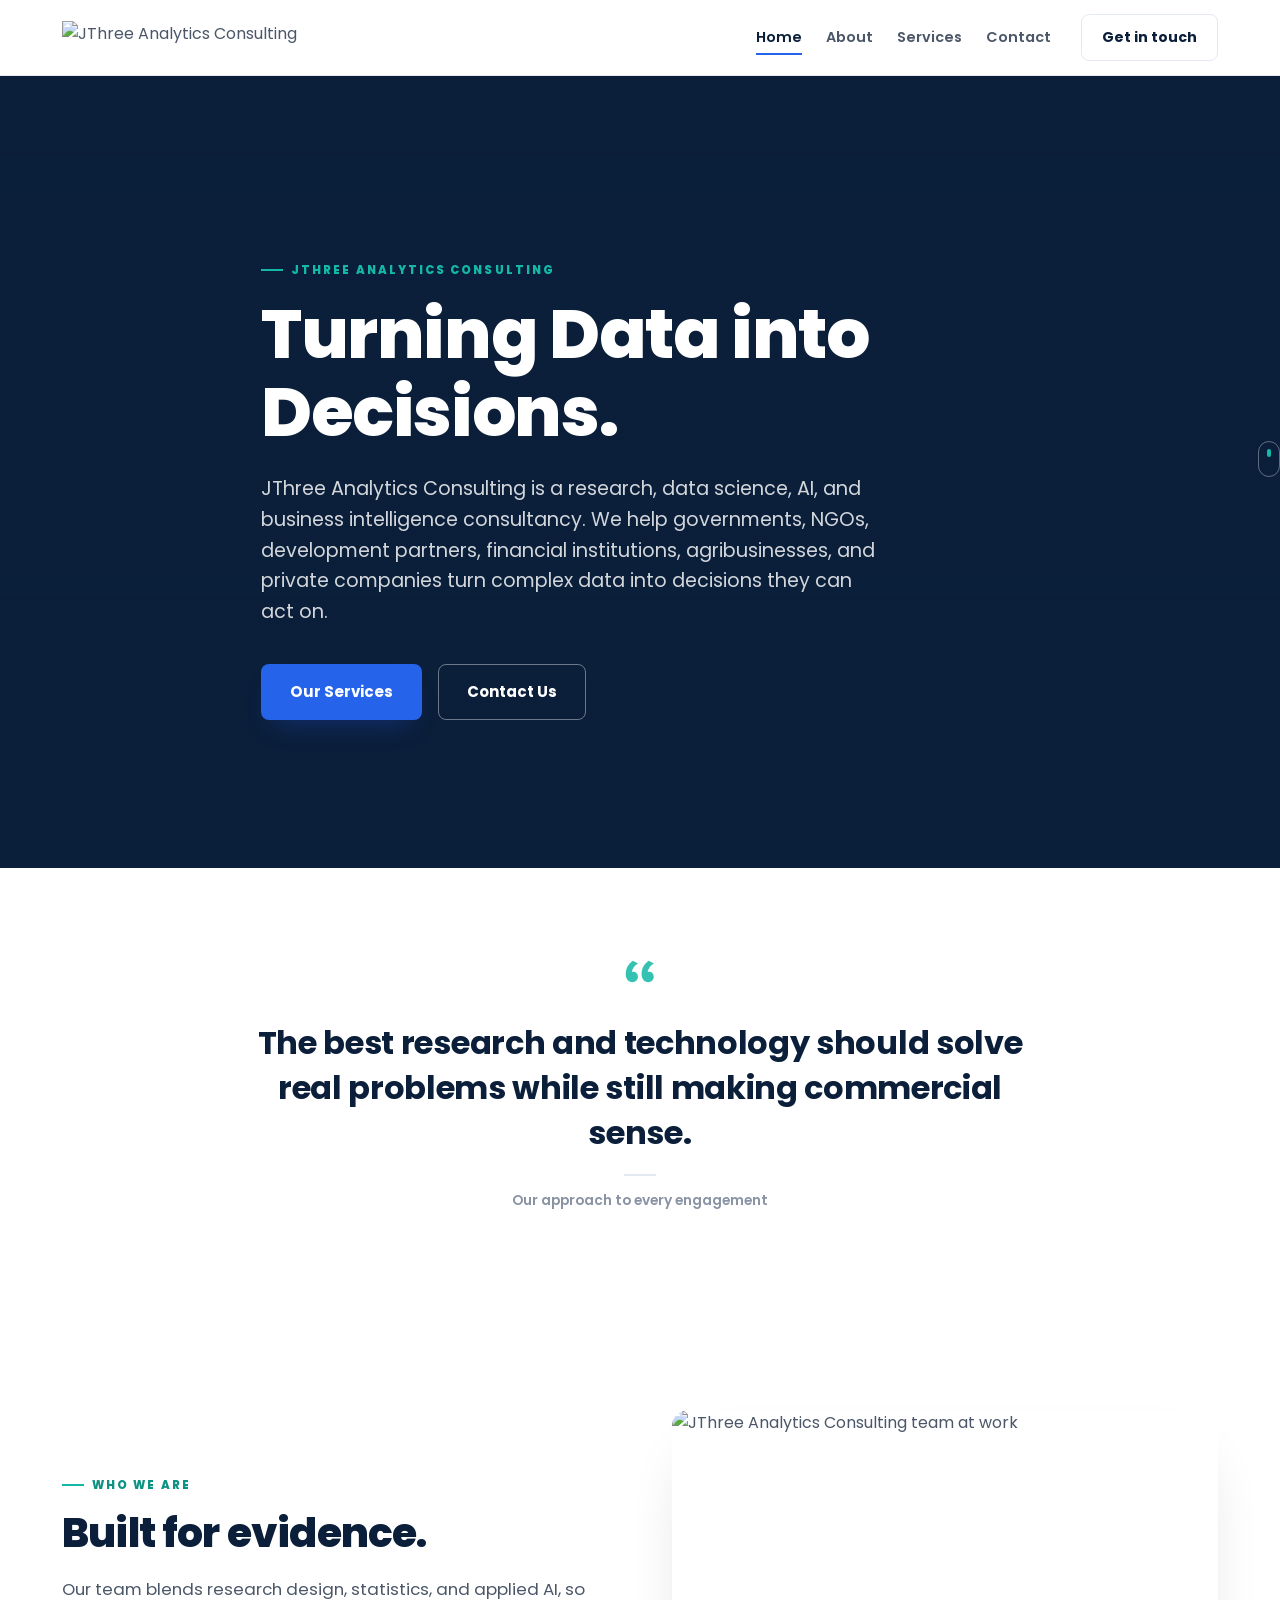
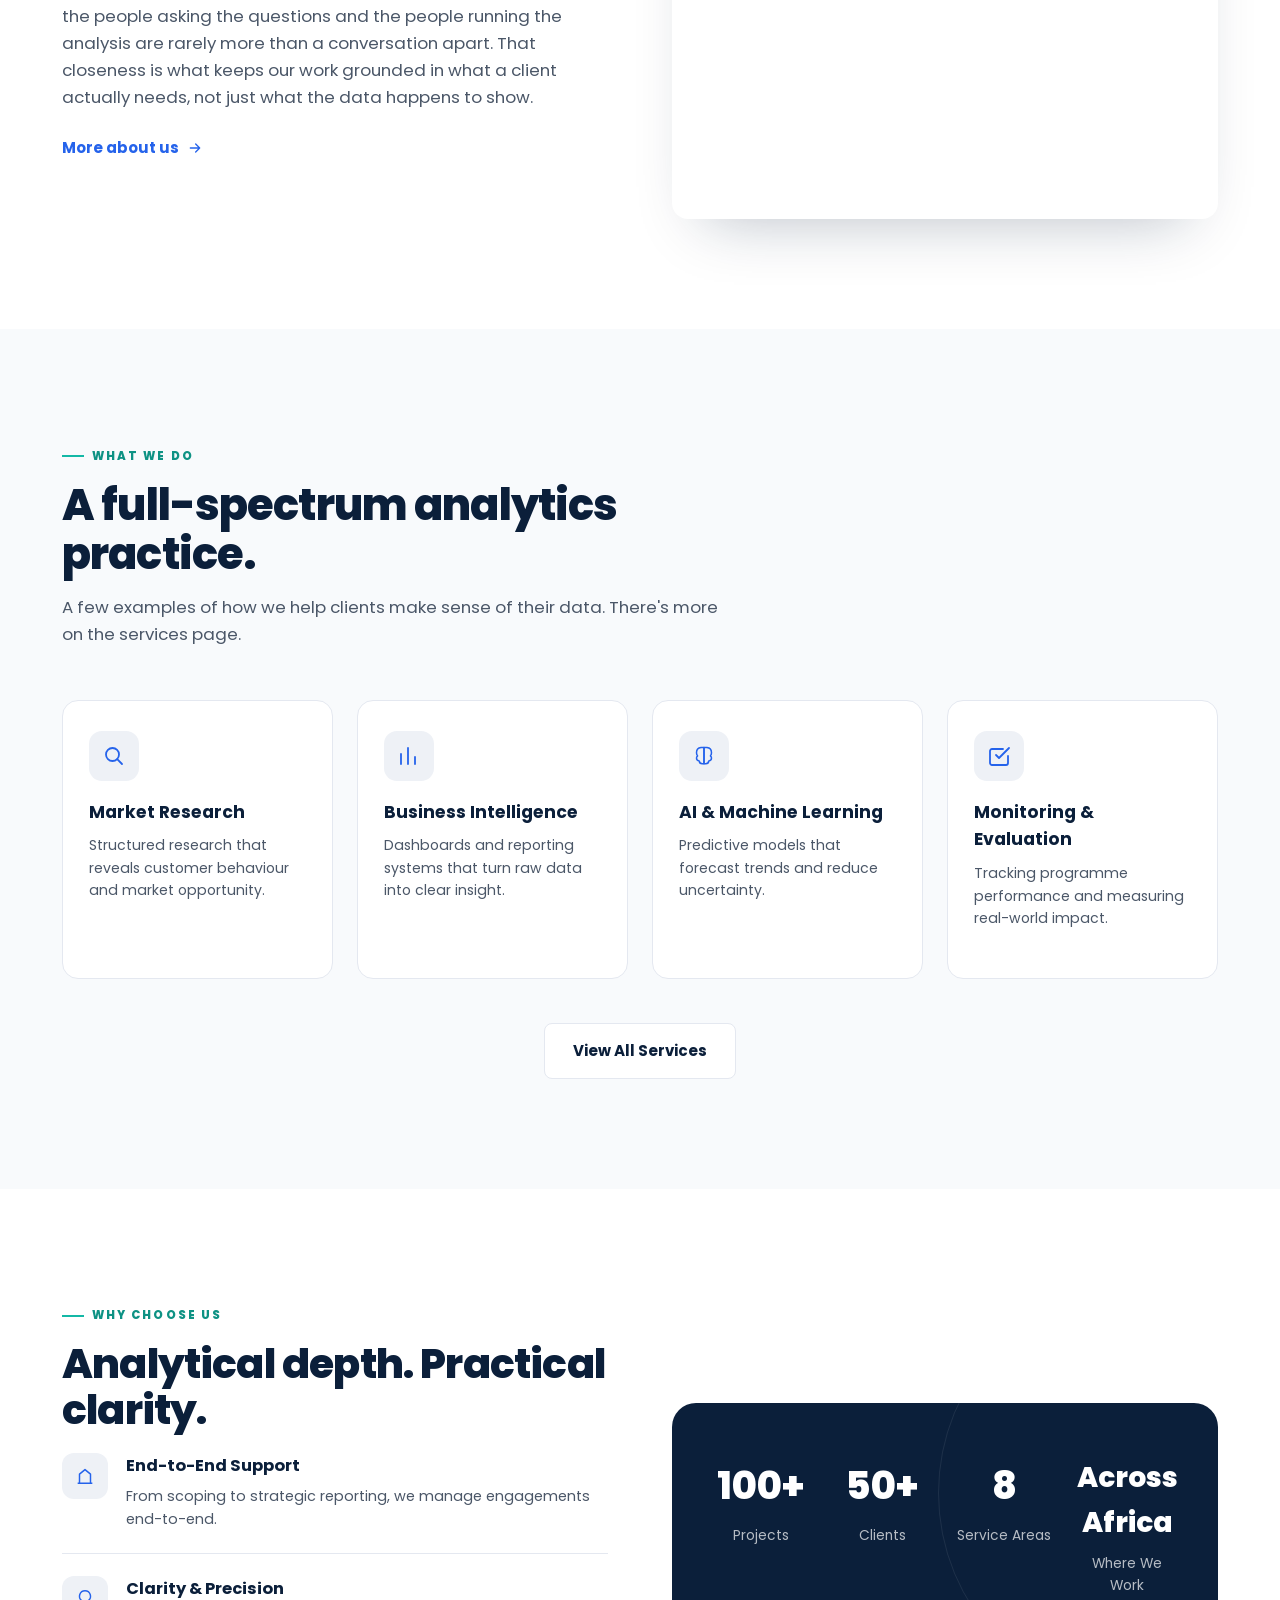
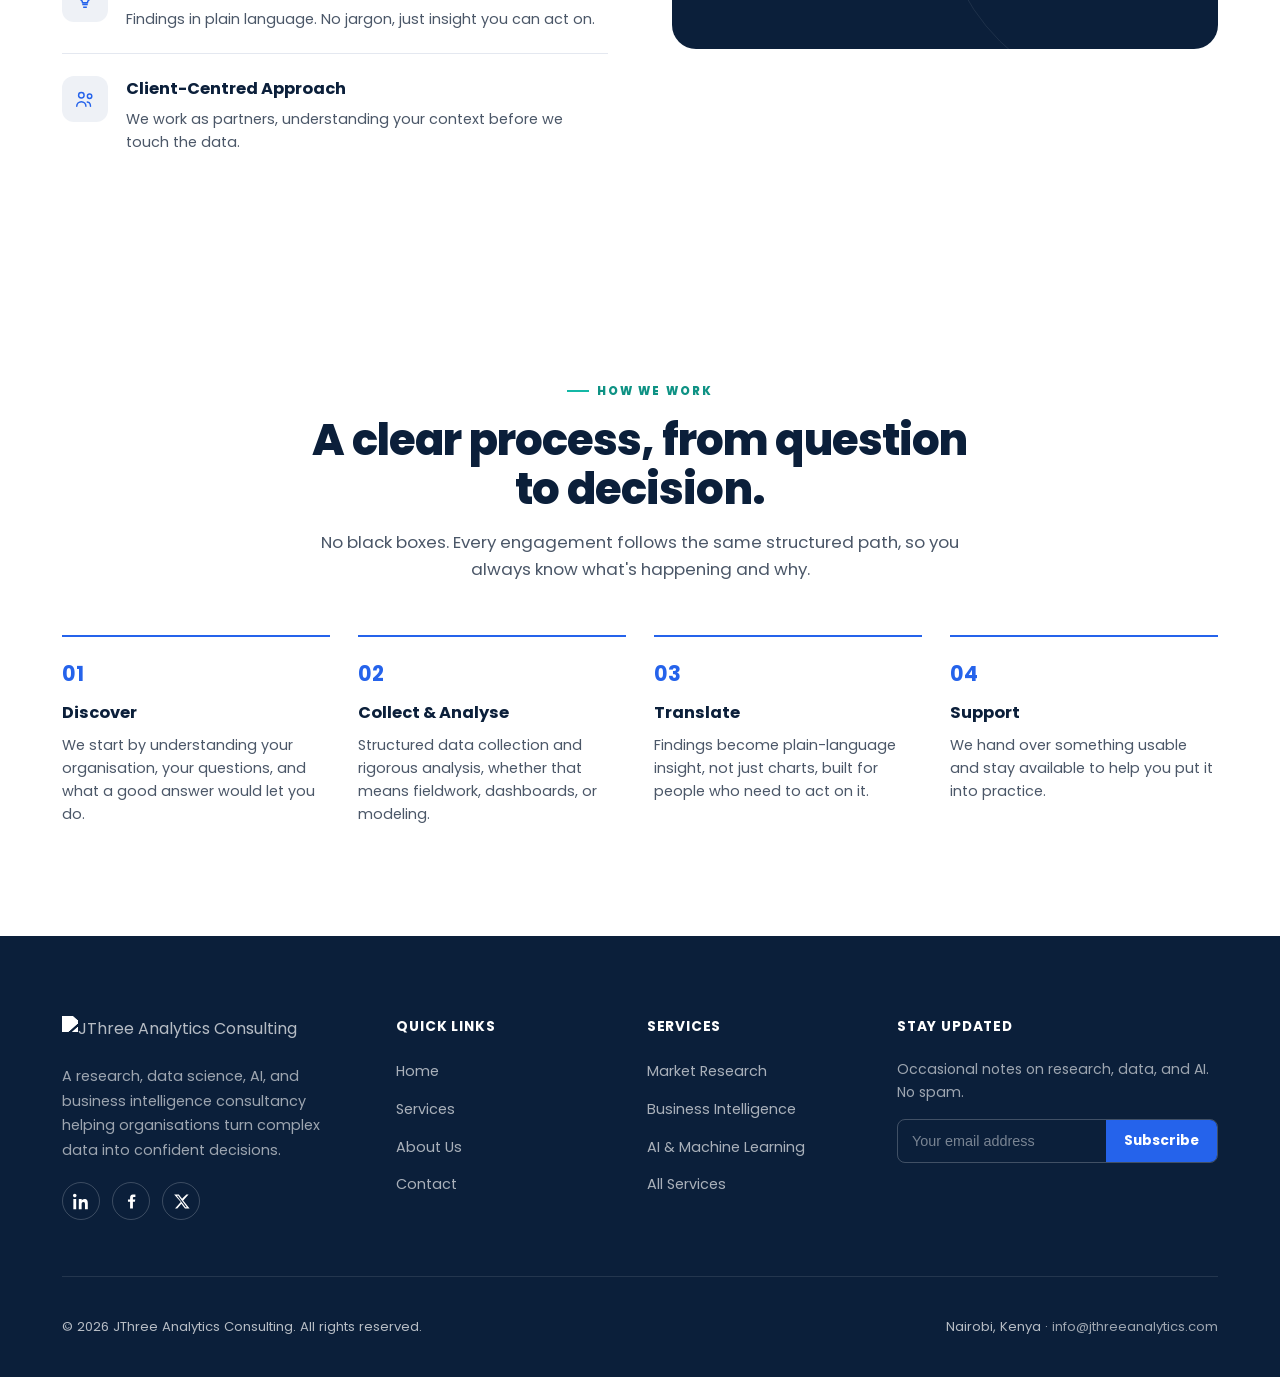
==== index.html @ 57c6cab2 "Add files via upload" ====
<!DOCTYPE html>
<html lang="en">
<head>
<meta charset="UTF-8">
<meta name="viewport" content="width=device-width, initial-scale=1.0">
<title>JThree Analytics Consulting | Turning Data into Decisions</title>
<meta name="description" content="JThree Analytics Consulting is a research, data science, AI, and business intelligence consultancy helping governments, NGOs, development partners, financial institutions, agribusinesses, and private companies make evidence-based decisions.">
<link rel="icon" href="assets/jthree-icon-teal-transparent.png" type="image/png">
<link rel="preconnect" href="https://fonts.googleapis.com">
<link rel="preconnect" href="https://fonts.gstatic.com" crossorigin>
<link href="https://fonts.googleapis.com/css2?family=Poppins:wght@400;500;600;700;800&display=swap" rel="stylesheet">
<link rel="stylesheet" href="style.css">
</head>
<body data-page="home">

<a class="skip-link" href="#main">Skip to content</a>

<!-- ============ HEADER ============ -->
<header class="site-header" id="siteHeaderEl">
  <div class="wrap header-row">
    <a href="index.html" class="brand">
      <img src="assets/jthree-darkblue-transparent.png" alt="JThree Analytics Consulting" class="brand-logo">
    </a>
    <nav class="main-nav" aria-label="Primary">
      <a href="index.html" data-nav="home">Home</a>
      <a href="about.html" data-nav="about">About</a>
      <a href="services.html" data-nav="services">Services</a>
      <a href="contact.html" data-nav="contact">Contact</a>
    </nav>
    <a href="contact.html#request-form" class="btn btn-ghost nav-cta">Get in touch</a>
    <button class="nav-toggle" id="navToggle" aria-expanded="false" aria-controls="mobileNav" aria-label="Open menu">
      <span></span><span></span><span></span>
    </button>
  </div>
  <div class="mobile-nav" id="mobileNav">
    <a href="index.html" data-nav="home">Home</a>
    <a href="about.html" data-nav="about">About</a>
    <a href="services.html" data-nav="services">Services</a>
    <a href="contact.html" data-nav="contact">Contact</a>
  </div>
</header>

<main id="main">

  <!-- ============ HERO ============ -->
  <section class="hero">
    <div class="hero-bg" style="background-image:url('assets/photos/dashboard-night.jpg')"></div>
    <div class="hero-scrim"></div>
    <div class="wrap hero-content">
      <p class="eyebrow hero-eyebrow">JThree Analytics Consulting</p>
      <h1 class="display">Turning Data into Decisions.</h1>
      <p class="hero-lede">JThree Analytics Consulting is a research, data science, AI, and business intelligence consultancy. We help governments, NGOs, development partners, financial institutions, agribusinesses, and private companies turn complex data into decisions they can act on.</p>
      <div class="hero-actions">
        <a href="services.html" class="btn btn-primary">Our Services</a>
        <a href="contact.html#request-form" class="btn btn-outline">Contact Us</a>
      </div>
    </div>
    <div class="scroll-cue" aria-hidden="true"><span></span></div>
  </section>


  <!-- ============ PHILOSOPHY QUOTE ============ -->
  <section class="section" style="padding:88px 0;">
    <div class="wrap">
      <div class="quote-band reveal">
        <svg class="quote-mark" viewBox="0 0 24 24" fill="currentColor" aria-hidden="true"><path d="M7.5 3C4.5 5 3 8 3 11.5c0 3 1.8 5 4.2 5 2 0 3.5-1.5 3.5-3.4 0-1.8-1.3-3.1-3-3.1-.3 0-.6 0-.9.1.4-2.3 2-4.2 4-5.4L7.5 3Zm10 0c-3 2-4.5 5-4.5 8.5 0 3 1.8 5 4.2 5 2 0 3.5-1.5 3.5-3.4 0-1.8-1.3-3.1-3-3.1-.3 0-.6 0-.9.1.4-2.3 2-4.2 4-5.4L17.5 3Z"/></svg>
        <p class="quote-text">The best research and technology should solve real problems while still making commercial sense.</p>
        <p class="quote-attribution">Our approach to every engagement</p>
      </div>
    </div>
  </section>

  <!-- ============ ABOUT PREVIEW ============ -->
  <section class="section">
    <div class="wrap split">
      <div class="reveal">
        <p class="eyebrow">Who We Are</p>
        <h2 class="display" style="font-size:clamp(1.9rem,3.2vw,2.6rem);margin-bottom:20px;"> Built for evidence.</h2>
        <p class="section-lede" style="margin-bottom:24px;">Our team blends research design, statistics, and applied AI, so the people asking the questions and the people running the analysis are rarely more than a conversation apart. That closeness is what keeps our work grounded in what a client actually needs, not just what the data happens to show.</p>
        <a href="about.html" class="link-arrow">
          More about us
          <svg viewBox="0 0 24 24" fill="none"><path d="M5 12h14M13 6l6 6-6 6" stroke="currentColor" stroke-width="2" stroke-linecap="round" stroke-linejoin="round"/></svg>
        </a>
      </div>
      <div class="split-media reveal">
        <img src="assets/photos/meeting-room.jpg" alt="JThree Analytics Consulting team at work">
      </div>
    </div>
  </section>

  <!-- ============ SERVICES PREVIEW ============ -->
  <section class="section on-paper">
    <div class="wrap">
      <div class="section-head reveal">
        <p class="eyebrow">What We Do</p>
        <h2 class="display">A full-spectrum analytics practice.</h2>
        <p class="section-lede">A few examples of how we help clients make sense of their data. There's more on the services page.</p>
      </div>

      <div class="service-grid compact">
        <article class="service-card reveal">
          <span class="service-icon">
            <svg viewBox="0 0 24 24" fill="none" aria-hidden="true"><circle cx="10.5" cy="10.5" r="6.5" stroke="currentColor" stroke-width="1.8"/><path d="M20 20l-4.8-4.8" stroke="currentColor" stroke-width="1.8" stroke-linecap="round"/></svg>
          </span>
          <h3>Market Research</h3>
          <p>Structured research that reveals customer behaviour and market opportunity.</p>
        </article>
        <article class="service-card reveal">
          <span class="service-icon">
            <svg viewBox="0 0 24 24" fill="none" aria-hidden="true"><path d="M4 20V10M11 20V4M18 20v-7" stroke="currentColor" stroke-width="1.8" stroke-linecap="round"/></svg>
          </span>
          <h3>Business Intelligence</h3>
          <p>Dashboards and reporting systems that turn raw data into clear insight.</p>
        </article>
        <article class="service-card reveal">
          <span class="service-icon">
            <svg viewBox="0 0 24 24" fill="none" aria-hidden="true"><path d="M9 3.5c-2.6.3-4.5 2.5-4.5 5.2 0 1.2.4 2.3 1.1 3.2-.7.5-1.1 1.3-1.1 2.2 0 1.5 1.2 2.7 2.7 2.8.1 1.6 1.4 2.8 3 2.8h1.8V3.5H9Z" stroke="currentColor" stroke-width="1.5" stroke-linejoin="round"/><path d="M15 3.5c2.6.3 4.5 2.5 4.5 5.2 0 1.2-.4 2.3-1.1 3.2.7.5 1.1 1.3 1.1 2.2 0 1.5-1.2 2.7-2.7 2.8-.1 1.6-1.4 2.8-3 2.8h-1.8V3.5H15Z" stroke="currentColor" stroke-width="1.5" stroke-linejoin="round"/></svg>
          </span>
          <h3>AI &amp; Machine Learning</h3>
          <p>Predictive models that forecast trends and reduce uncertainty.</p>
        </article>
        <article class="service-card reveal">
          <span class="service-icon">
            <svg viewBox="0 0 24 24" fill="none" aria-hidden="true"><path d="M9 11l3 3L22 4" stroke="currentColor" stroke-width="1.8" stroke-linecap="round" stroke-linejoin="round"/><path d="M21 12v7a2 2 0 0 1-2 2H5a2 2 0 0 1-2-2V7a2 2 0 0 1 2-2h11" stroke="currentColor" stroke-width="1.8" stroke-linecap="round" stroke-linejoin="round"/></svg>
          </span>
          <h3>Monitoring &amp; Evaluation</h3>
          <p>Tracking programme performance and measuring real-world impact.</p>
        </article>
      </div>

      <div class="section-foot reveal">
        <a href="services.html" class="btn btn-outline">View All Services</a>
      </div>
    </div>
  </section>

  <!-- ============ WHY CHOOSE US ============ -->
  <section class="section">
    <div class="wrap split">
      <div class="reveal">
        <p class="eyebrow">Why Choose Us</p>
        <h2 class="display" style="font-size:clamp(1.9rem,3.2vw,2.6rem);margin-bottom:20px;">Analytical depth. Practical clarity.</h2>
        <div class="feature-list">
          <div class="feature-row">
            <span class="feature-icon"><svg viewBox="0 0 24 24" fill="none" aria-hidden="true"><path d="M4 20h16M6 20V10l6-5 6 5v10" stroke="currentColor" stroke-width="1.6" stroke-linejoin="round"/></svg></span>
            <div><h3>End-to-End Support</h3><p>From scoping to strategic reporting, we manage engagements end-to-end.</p></div>
          </div>
          <div class="feature-row">
            <span class="feature-icon"><svg viewBox="0 0 24 24" fill="none" aria-hidden="true"><path d="M9 18h6M10 21h4M12 3a6 6 0 0 0-3.6 10.8c.5.4.8 1 .8 1.7v.5h5.6v-.5c0-.7.3-1.3.8-1.7A6 6 0 0 0 12 3Z" stroke="currentColor" stroke-width="1.6" stroke-linejoin="round"/></svg></span>
            <div><h3>Clarity &amp; Precision</h3><p>Findings in plain language. No jargon, just insight you can act on.</p></div>
          </div>
          <div class="feature-row">
            <span class="feature-icon"><svg viewBox="0 0 24 24" fill="none" aria-hidden="true"><circle cx="8" cy="8" r="3" stroke="currentColor" stroke-width="1.6"/><circle cx="17" cy="9" r="2.4" stroke="currentColor" stroke-width="1.6"/><path d="M3 20c0-2.8 2.2-5 5-5s5 2.2 5 5" stroke="currentColor" stroke-width="1.6" stroke-linecap="round"/><path d="M14.5 15.3c2 .2 3.5 2 3.5 4.7" stroke="currentColor" stroke-width="1.6" stroke-linecap="round"/></svg></span>
            <div><h3>Client-Centred Approach</h3><p>We work as partners, understanding your context before we touch the data.</p></div>
          </div>
        </div>
      </div>
      <div class="stats-band reveal">
        <div class="stats-grid">
          <div class="stat-item">
            <span class="stat-num" data-target="100" data-suffix="+">0</span>
            <span class="stat-label">Projects</span>
          </div>
          <div class="stat-item">
            <span class="stat-num" data-target="50" data-suffix="+">0</span>
            <span class="stat-label">Clients</span>
          </div>
          <div class="stat-item">
            <span class="stat-num" data-target="8" data-suffix="">0</span>
            <span class="stat-label">Service Areas</span>
          </div>
          <div class="stat-item">
            <span class="stat-num" style="font-size:clamp(1.5rem,2.2vw,2rem);">Across Africa</span>
            <span class="stat-label">Where We Work</span>
          </div>
        </div>
      </div>
    </div>
  </section>

  <!-- ============ HOW WE WORK ============ -->
  <section class="section">
    <div class="wrap">
      <div class="section-head center reveal">
        <p class="eyebrow">How We Work</p>
        <h2 class="display">A clear process, from question to decision.</h2>
        <p class="section-lede" style="margin:0 auto;">No black boxes. Every engagement follows the same structured path, so you always know what's happening and why.</p>
      </div>

      <div class="process-steps">
        <div class="process-step reveal">
          <span class="process-num">01</span>
          <h3>Discover</h3>
          <p>We start by understanding your organisation, your questions, and what a good answer would let you do.</p>
        </div>
        <div class="process-step reveal">
          <span class="process-num">02</span>
          <h3>Collect &amp; Analyse</h3>
          <p>Structured data collection and rigorous analysis, whether that means fieldwork, dashboards, or modeling.</p>
        </div>
        <div class="process-step reveal">
          <span class="process-num">03</span>
          <h3>Translate</h3>
          <p>Findings become plain-language insight, not just charts, built for people who need to act on it.</p>
        </div>
        <div class="process-step reveal">
          <span class="process-num">04</span>
          <h3>Support</h3>
          <p>We hand over something usable and stay available to help you put it into practice.</p>
        </div>
      </div>
    </div>
  </section>

</main>

<!-- ============ FOOTER ============ -->
<footer class="site-footer">
  <div class="wrap">
    <div class="footer-grid">
      <div class="footer-about">
        <img src="assets/jthree-teal-transparent.png" alt="JThree Analytics Consulting" class="footer-brand-logo" style="filter:brightness(0) invert(1);">
        <p>A research, data science, AI, and business intelligence consultancy helping organisations turn complex data into confident decisions.</p>
        <div class="footer-social" aria-label="Social media">
          <a href="https://www.linkedin.com" target="_blank" rel="noopener" aria-label="LinkedIn">
            <svg viewBox="0 0 24 24" fill="currentColor"><path d="M4.98 3.5C4.98 4.88 3.87 6 2.5 6S0 4.88 0 3.5 1.12 1 2.5 1s2.48 1.12 2.48 2.5zM.5 8.5h4V23h-4V8.5zM8.5 8.5h3.8v2h.05c.53-1 1.83-2.06 3.77-2.06 4.03 0 4.78 2.65 4.78 6.1V23h-4v-6.6c0-1.57-.03-3.6-2.19-3.6-2.2 0-2.54 1.72-2.54 3.49V23h-4V8.5z"/></svg>
          </a>
          <a href="#" aria-label="Facebook">
            <svg viewBox="0 0 24 24" fill="currentColor"><path d="M14 9V6.5c0-.8.5-1 1-1h2.5V2h-3.5c-3 0-4 1.9-4 4.7V9H7v3.5h3v9.5h4v-9.5h2.8L17.3 9H14Z"/></svg>
          </a>
          <a href="#" aria-label="X / Twitter">
            <svg viewBox="0 0 24 24" fill="currentColor"><path d="M18.9 2H22l-7.6 8.7L23.4 22H16.9l-5.1-6.7L6 22H2.9l8.1-9.3L1.6 2h6.6l4.6 6.1L18.9 2Zm-1.1 18h1.7L7.3 4H5.5L17.8 20Z"/></svg>
          </a>
        </div>
      </div>

      <div class="footer-col">
        <h4>Quick Links</h4>
        <ul>
          <li><a href="index.html">Home</a></li>
          <li><a href="services.html">Services</a></li>
          <li><a href="about.html">About Us</a></li>
          <li><a href="contact.html">Contact</a></li>
        </ul>
      </div>

      <div class="footer-col">
        <h4>Services</h4>
        <ul>
          <li><a href="services.html#market-research">Market Research</a></li>
          <li><a href="services.html#business-intelligence">Business Intelligence</a></li>
          <li><a href="services.html#ai-ml">AI &amp; Machine Learning</a></li>
          <li><a href="services.html">All Services</a></li>
        </ul>
      </div>

      <div class="footer-col footer-newsletter">
        <h4>Stay Updated</h4>
        <p>Occasional notes on research, data, and AI. No spam.</p>
        <form id="newsletterForm" action="https://api.web3forms.com/submit" method="POST">
          <input type="hidden" name="access_key" value="YOUR_WEB3FORMS_ACCESS_KEY">
          <input type="hidden" name="subject" value="New newsletter signup - JThree Analytics website">
          <input type="hidden" name="from_name" value="JThree Analytics Website">
          <input type="checkbox" name="botcheck" class="hp-field" tabindex="-1" autocomplete="off">
          <div class="newsletter-form">
            <input type="email" name="email" placeholder="Your email address" required aria-label="Email address" id="newsletterEmail">
            <button type="submit" id="newsletterBtn">Subscribe</button>
          </div>
          <p class="newsletter-status" id="newsletterStatus" role="status" aria-live="polite"></p>
        </form>
      </div>
    </div>

    <div class="footer-bottom">
      <p>&copy; <span id="year"></span> JThree Analytics Consulting. All rights reserved.</p>
      <p>Nairobi, Kenya &middot; <a href="mailto:info@jthreeanalytics.com">info@jthreeanalytics.com</a></p>
    </div>
  </div>
</footer>

<button class="back-to-top" id="backToTop" aria-label="Back to top">
  <svg viewBox="0 0 24 24" fill="none"><path d="M12 19V5M5 12l7-7 7 7" stroke="currentColor" stroke-width="2.2" stroke-linecap="round" stroke-linejoin="round"/></svg>
</button>

<script src="script.js"></script>
</body>
</html>
---- style.css ----
/* ============================================================
   JThree Analytics Consulting — design tokens
   ============================================================ */
:root{
  --navy:        #0b1f3a;
  --navy-soft:   #12294d;
  --blue:        #2563eb;
  --blue-deep:   #1d4fc4;
  --teal:        #14b8a6;
  --teal-deep:   #0e9284;
  --ink:         #0b1f3a;
  --slate:       #4b5768;
  --slate-light: #8993a4;
  --paper:       #f8fafc;
  --paper-alt:   #eef1f6;
  --white:       #ffffff;
  --line:        #e4e8f0;

  --font-display: "Poppins", -apple-system, sans-serif;
  --font-body: "Poppins", -apple-system, BlinkMacSystemFont, "Segoe UI", sans-serif;

  --wrap: 1220px;
  --radius: 16px;
  --ease: cubic-bezier(.22,.7,.24,1);
}

*,*::before,*::after{ box-sizing:border-box; }
html{ scroll-behavior:smooth; }
@media (prefers-reduced-motion: reduce){
  html{ scroll-behavior:auto; }
  *,*::before,*::after{ animation-duration:.001ms !important; animation-iteration-count:1 !important; transition-duration:.001ms !important; scroll-behavior:auto !important; }
}

body{
  margin:0;
  font-family:var(--font-body);
  color:var(--slate);
  background:var(--white);
  -webkit-font-smoothing:antialiased;
  line-height:1.6;
}

img{ max-width:100%; display:block; }
a{ color:inherit; text-decoration:none; }

.wrap{ max-width:var(--wrap); margin:0 auto; padding:0 32px; }

.display{
  font-family:var(--font-display);
  font-weight:800;
  line-height:1.12;
  letter-spacing:-.02em;
  margin:0;
  color:var(--navy);
}

.skip-link{
  position:absolute; left:-999px; top:0;
  background:var(--blue); color:var(--white); padding:12px 18px; z-index:999;
  border-radius:0 0 8px 0;
}
.skip-link:focus{ left:0; }

.eyebrow{
  font-family:var(--font-display);
  font-size:.72rem;
  font-weight:800;
  letter-spacing:.18em;
  text-transform:uppercase;
  color:var(--teal-deep);
  margin:0 0 16px;
  display:inline-flex; align-items:center; gap:8px;
}
.eyebrow::before{ content:""; width:22px; height:2px; background:var(--teal); display:inline-block; }

.icon-sm{ width:16px; height:16px; vertical-align:-3px; margin-right:6px; }
.section-lede{ font-size:1.05rem; color:var(--slate); max-width:60ch; margin:0; }

/* ============================================================
   Buttons
   ============================================================ */
.btn{
  display:inline-flex; align-items:center; gap:8px;
  padding:15px 28px; border-radius:8px;
  font-family:var(--font-display);
  font-weight:700; font-size:.94rem;
  transition:transform .25s var(--ease), background .25s var(--ease), border-color .25s var(--ease), color .25s var(--ease), box-shadow .25s var(--ease);
  border:1.5px solid transparent;
  cursor:pointer;
}
.btn-primary{ background:var(--blue); color:var(--white); box-shadow:0 14px 28px -14px rgba(30,78,216,.45); }
.btn-primary:hover{ background:var(--blue-deep); transform:translateY(-2px); }
.btn-outline{ border-color:var(--line); color:var(--navy); background:var(--white); }
.btn-outline:hover{ border-color:var(--blue); color:var(--blue); transform:translateY(-2px); }
.btn-ghost{ border-color:var(--line); color:var(--navy); padding:11px 20px; font-size:.88rem; }
.btn-ghost:hover{ border-color:var(--blue); color:var(--blue); }
.btn-teal{ background:var(--teal); color:var(--navy); box-shadow:0 14px 28px -14px rgba(20,184,166,.45); }
.btn-teal:hover{ background:var(--teal-deep); color:var(--white); transform:translateY(-2px); }
:focus-visible{ outline:2.5px solid var(--blue); outline-offset:3px; }

/* ============================================================
   Header / nav
   ============================================================ */
.site-header{
  position:sticky; top:0; z-index:100;
  background:rgba(255,255,255,.92);
  backdrop-filter:blur(10px);
  border-bottom:1px solid var(--line);
  transition:box-shadow .3s;
}
.site-header.scrolled{ box-shadow:0 8px 24px -18px rgba(11,31,58,.25); }
.header-row{ display:flex; align-items:center; gap:26px; padding:14px 32px; }
.brand-logo{ height:32px; width:auto; }
.main-nav{ display:flex; gap:24px; margin-left:auto; }
.main-nav a{
  color:var(--slate); font-size:.9rem; font-weight:600;
  position:relative; padding:4px 0; transition:color .2s;
}
.main-nav a:hover{ color:var(--navy); }
.main-nav a::after{
  content:""; position:absolute; left:0; right:0; bottom:-2px; height:2px;
  background:var(--blue); transform:scaleX(0); transform-origin:left;
  transition:transform .25s var(--ease);
}
.main-nav a:hover::after{ transform:scaleX(1); }
.main-nav a.active{ color:var(--navy); }
.main-nav a.active::after{ transform:scaleX(1); }
.nav-cta{ margin-left:4px; white-space:nowrap; }
.nav-toggle{ display:none; flex-direction:column; gap:5px; background:none; border:none; padding:8px; margin-left:auto; cursor:pointer; }
.nav-toggle span{ width:22px; height:2px; background:var(--navy); border-radius:2px; }
.mobile-nav{ display:none; flex-direction:column; padding:6px 32px 18px; }
.mobile-nav a{ color:var(--slate); padding:10px 0; font-size:.98rem; font-weight:600; border-top:1px solid var(--line); }
.mobile-nav a.active{ color:var(--navy); }

@media (max-width:960px){
  .main-nav, .nav-cta{ display:none; }
  .nav-toggle{ display:flex; }
  .mobile-nav.open{ display:flex; }
}

/* ============================================================
   Hero (parallax)
   ============================================================ */
.hero{
  position:relative; overflow:hidden;
  min-height:88vh; display:flex; align-items:center;
  background:var(--navy);
}
.hero-bg{
  position:absolute; inset:-8% -8%; z-index:0;
  background-size:cover; background-position:center;
  will-change:transform;
}
.hero-bg img{ width:100%; height:100%; object-fit:cover; }
.hero-scrim{
  position:absolute; inset:0; z-index:1;
  background:linear-gradient(180deg, rgba(11,31,58,.86) 0%, rgba(11,31,58,.78) 45%, rgba(11,31,58,.94) 100%);
}
.hero-content{ position:relative; z-index:2; padding:120px 0 90px; }
.hero-eyebrow{ color:var(--teal); }
.hero-eyebrow::before{ background:var(--teal); }
.hero h1{ color:var(--white); font-size:clamp(2.6rem,5.4vw,4.4rem); max-width:16ch; }
.hero-lede{ color:rgba(255,255,255,.82); font-size:1.2rem; max-width:52ch; margin:24px 0 36px; }
.hero-actions{ display:flex; gap:16px; flex-wrap:wrap; }
.hero .btn-outline{ border-color:rgba(255,255,255,.4); color:var(--white); background:transparent; }
.hero .btn-outline:hover{ border-color:var(--white); background:rgba(255,255,255,.1); }

.scroll-cue{ position:relative; z-index:2; display:flex; justify-content:center; padding-bottom:26px; }
.scroll-cue span{ width:22px; height:36px; border:1.5px solid rgba(255,255,255,.35); border-radius:14px; position:relative; display:block; }
.scroll-cue span::before{
  content:""; position:absolute; left:50%; top:7px; width:4px; height:8px; margin-left:-2px;
  background:var(--teal); border-radius:3px; animation:scrollDot 1.8s ease-in-out infinite;
}
@keyframes scrollDot{ 0%{opacity:1; transform:translateY(0);} 70%{opacity:0; transform:translateY(10px);} 100%{opacity:0;} }

.quote-band{
  max-width:820px; margin:0 auto; text-align:center; padding:0 20px;
}
.quote-mark{ width:38px; height:38px; color:var(--teal); margin:0 auto 20px; opacity:.85; }
.quote-text{
  font-family:var(--font-display); font-weight:700; color:var(--navy);
  font-size:clamp(1.4rem,2.6vw,2rem); line-height:1.4; margin:0 0 18px; letter-spacing:-.01em;
}
.quote-attribution{ font-size:.86rem; color:var(--slate-light); font-weight:600; margin:0; }
.quote-attribution::before{ content:""; display:block; width:32px; height:2px; background:var(--line); margin:0 auto 14px; }

.process-steps{ display:grid; grid-template-columns:repeat(4,1fr); gap:28px; margin-top:8px; }
.process-step{ position:relative; padding-top:20px; border-top:2px solid var(--blue); }
.process-num{
  display:block; font-family:var(--font-display); font-weight:700;
  color:var(--blue); font-size:1.3rem; margin-bottom:10px;
}
.process-step h3{ color:var(--navy); font-size:1.02rem; margin:0 0 8px; }
.process-step p{ font-size:.9rem; color:var(--slate); margin:0; }
@media (max-width:900px){ .process-steps{ grid-template-columns:1fr 1fr; } }
@media (max-width:560px){ .process-steps{ grid-template-columns:1fr; } }

/* ============================================================
   Logo strip
   ============================================================ */
.logos-strip{ background:var(--paper); padding:44px 0; border-bottom:1px solid var(--line); }
.logos-label{ text-align:center; font-size:.78rem; font-weight:700; letter-spacing:.1em; text-transform:uppercase; color:var(--slate-light); margin:0 0 24px; }
.logos-row{ display:flex; justify-content:center; align-items:center; gap:48px; flex-wrap:wrap; }
.logo-chip{
  font-family:var(--font-display); font-weight:800; font-size:1.05rem; color:var(--slate-light);
  letter-spacing:-.01em; opacity:.7; transition:opacity .2s;
}
.logo-chip:hover{ opacity:1; color:var(--navy); }

/* ============================================================
   Generic section helpers
   ============================================================ */
.section{ padding:110px 0; }
.section.on-paper{ background:var(--paper); }
.section-head{ max-width:70ch; margin-bottom:52px; }
.section-head.center{ margin-left:auto; margin-right:auto; text-align:center; }
.section-head .display{ font-size:clamp(1.9rem,3.4vw,2.7rem); margin-bottom:16px; }
.section-foot{ margin-top:44px; text-align:center; }

.link-arrow{
  display:inline-flex; align-items:center; gap:8px;
  font-family:var(--font-display); font-weight:700; color:var(--blue); font-size:.94rem;
}
.link-arrow svg{ width:16px; height:16px; transition:transform .25s var(--ease); }
.link-arrow:hover svg{ transform:translateX(4px); }

/* ============================================================
   About preview / general split layout
   ============================================================ */
.split{ display:grid; grid-template-columns:1fr 1fr; gap:64px; align-items:center; }
.split-media{ border-radius:var(--radius); overflow:hidden; box-shadow:0 30px 60px -32px rgba(11,31,58,.3); }
.split-media img{ width:100%; height:100%; object-fit:cover; aspect-ratio:4/3; }
@media (max-width:900px){ .split{ grid-template-columns:1fr; gap:36px; } }

.pillars{ display:grid; grid-template-columns:repeat(3,1fr); gap:22px; margin-top:16px; }
.pillar{
  background:var(--white); border:1px solid var(--line); border-radius:var(--radius);
  padding:26px 22px; transition:transform .3s var(--ease), box-shadow .3s var(--ease);
}
.pillar:hover{ transform:translateY(-4px); box-shadow:0 18px 34px -22px rgba(11,31,58,.18); }
.pillar-icon{
  width:44px; height:44px; border-radius:12px; background:var(--paper-alt); color:var(--blue);
  display:flex; align-items:center; justify-content:center; margin-bottom:16px;
}
.pillar-icon svg{ width:22px; height:22px; }
.pillar h3{ font-family:var(--font-display); font-size:1.02rem; color:var(--navy); margin:0 0 8px; }
.pillar p{ font-size:.9rem; margin:0; color:var(--slate); }
@media (max-width:900px){ .pillars{ grid-template-columns:1fr; } }

/* ============================================================
   Service cards
   ============================================================ */
.service-grid{ display:grid; grid-template-columns:repeat(3,1fr); gap:24px; }
.service-grid.compact{ grid-template-columns:repeat(4,1fr); }
.service-card{
  background:var(--white); border:1px solid var(--line); border-radius:var(--radius);
  padding:30px 26px; transition:transform .3s var(--ease), box-shadow .3s var(--ease), border-color .3s;
  display:flex; flex-direction:column;
}
.service-card:hover{ transform:translateY(-6px); box-shadow:0 24px 44px -26px rgba(11,31,58,.22); border-color:transparent; }
.service-icon{
  width:50px; height:50px; border-radius:13px; background:var(--paper-alt); color:var(--blue);
  display:flex; align-items:center; justify-content:center; margin-bottom:18px;
}
.service-icon svg{ width:24px; height:24px; }
.service-card h3{ font-family:var(--font-display); color:var(--navy); font-size:1.08rem; margin:0 0 8px; }
.service-card p{ font-size:.88rem; margin:0 0 18px; flex:1; }
.service-card .link-arrow{ font-size:.86rem; }
.service-card-toggle{
  display:inline-flex; align-items:center; gap:6px;
  font-family:var(--font-display); font-weight:600; color:var(--blue); font-size:.86rem;
  background:none; border:none; padding:0; cursor:pointer; margin-top:auto;
}
.service-card-toggle svg{ width:15px; height:15px; transition:transform .3s var(--ease); }
.service-card-toggle[aria-expanded="true"] svg{ transform:rotate(180deg); }
.service-card-more{
  max-height:0; overflow:hidden; transition:max-height .35s var(--ease), margin-top .35s var(--ease);
  font-size:.86rem; color:var(--slate);
}
.service-card-more.open{ max-height:200px; margin-top:12px; }
@media (max-width:1100px){ .service-grid, .service-grid.compact{ grid-template-columns:repeat(2,1fr); } }
@media (max-width:600px){ .service-grid, .service-grid.compact{ grid-template-columns:1fr; } }

/* ============================================================
   Why choose us / feature rows
   ============================================================ */
.feature-list{ display:grid; gap:0; }
.feature-row{ display:flex; gap:18px; padding:22px 0; border-top:1px solid var(--line); }
.feature-row:first-child{ border-top:none; padding-top:0; }
.feature-row:last-child{ padding-bottom:0; }
.feature-icon{
  flex:none; width:46px; height:46px; border-radius:12px; background:var(--paper-alt); color:var(--blue);
  display:flex; align-items:center; justify-content:center;
}
.feature-icon svg{ width:22px; height:22px; }
.feature-row h3{ font-family:var(--font-display); color:var(--navy); font-size:1.02rem; margin:0 0 6px; }
.feature-row p{ color:var(--slate); font-size:.9rem; margin:0; }

/* ============================================================
   Stats band
   ============================================================ */
.stats-band{ background:var(--navy); border-radius:24px; padding:52px 40px; position:relative; overflow:hidden; }
.stats-band::before{
  content:""; position:absolute; width:420px; height:420px; border-radius:50%;
  border:1px solid rgba(255,255,255,.08); right:-140px; top:-120px;
}
.stats-grid{ position:relative; z-index:1; display:grid; grid-template-columns:repeat(4,1fr); gap:24px; }
.stat-item{ text-align:center; }
.stat-num{ display:block; font-family:var(--font-display); font-weight:800; font-size:clamp(1.9rem,3vw,2.6rem); color:var(--white); }
.stat-label{ display:block; margin-top:8px; color:rgba(255,255,255,.7); font-size:.86rem; }
@media (max-width:800px){ .stats-grid{ grid-template-columns:1fr 1fr; } }

/* ============================================================
   Team
   ============================================================ */
.team-grid{ display:grid; grid-template-columns:repeat(4,1fr); gap:24px; }
.team-card{ text-align:center; }
.team-avatar{
  width:100%; aspect-ratio:1; border-radius:16px; margin-bottom:16px;
  background:linear-gradient(150deg, var(--navy), var(--blue));
  display:flex; align-items:center; justify-content:center;
  font-family:var(--font-display); font-weight:800; font-size:2rem; color:var(--white);
}
.team-card h3{ font-family:var(--font-display); color:var(--navy); font-size:1rem; margin:0 0 4px; }
.team-card p{ font-size:.84rem; color:var(--slate-light); margin:0; }
@media (max-width:900px){ .team-grid{ grid-template-columns:repeat(2,1fr); } }

/* ============================================================
   Industries
   ============================================================ */
.industry-grid{ display:grid; grid-template-columns:repeat(4,1fr); gap:20px; }
.industry-card{
  background:var(--white); border:1px solid var(--line); border-radius:var(--radius);
  padding:28px 22px; transition:transform .3s var(--ease), box-shadow .3s var(--ease), background .3s;
}
.industry-card:hover{ transform:translateY(-4px); box-shadow:0 20px 38px -24px rgba(11,31,58,.2); background:var(--paper); }
.industry-icon{
  width:44px; height:44px; border-radius:12px; background:var(--paper-alt); color:var(--teal-deep);
  display:flex; align-items:center; justify-content:center; margin-bottom:14px;
}
.industry-icon svg{ width:22px; height:22px; }
.industry-card h3{ font-family:var(--font-display); color:var(--navy); font-size:.98rem; margin:0 0 6px; }
.industry-card p{ font-size:.84rem; margin:0; color:var(--slate); }
@media (max-width:1100px){ .industry-grid{ grid-template-columns:repeat(3,1fr); } }
@media (max-width:700px){ .industry-grid{ grid-template-columns:1fr 1fr; } }
@media (max-width:460px){ .industry-grid{ grid-template-columns:1fr; } }

/* ============================================================
   Projects
   ============================================================ */
.project-grid{ display:grid; grid-template-columns:repeat(2,1fr); gap:28px; }
.project-card{
  position:relative; border-radius:var(--radius); overflow:hidden;
  box-shadow:0 24px 46px -28px rgba(11,31,58,.28);
  aspect-ratio:5/4;
}
.project-card img{ width:100%; height:100%; object-fit:cover; transition:transform .5s var(--ease); }
.project-card:hover img{ transform:scale(1.06); }
.project-overlay{
  position:absolute; inset:0;
  background:linear-gradient(0deg, rgba(11,31,58,.92) 0%, rgba(11,31,58,.35) 55%, rgba(11,31,58,0) 100%);
  display:flex; flex-direction:column; justify-content:flex-end; padding:30px;
}
.project-sector{ color:var(--teal); font-family:var(--font-display); font-weight:700; font-size:.75rem; letter-spacing:.1em; text-transform:uppercase; margin-bottom:8px; }
.project-overlay h3{ font-family:var(--font-display); color:var(--white); font-size:1.3rem; margin:0 0 10px; }
.project-overlay p{ color:rgba(255,255,255,.8); font-size:.9rem; margin:0 0 14px; max-width:44ch; }
.project-overlay .link-arrow{ color:var(--white); }
@media (max-width:800px){ .project-grid{ grid-template-columns:1fr; } }

/* ============================================================
   Insights / blog
   ============================================================ */
.insight-grid{ display:grid; grid-template-columns:repeat(3,1fr); gap:28px; }
.insight-card{
  background:var(--white); border:1px solid var(--line); border-radius:var(--radius); overflow:hidden;
  transition:transform .3s var(--ease), box-shadow .3s var(--ease); display:flex; flex-direction:column;
}
.insight-card:hover{ transform:translateY(-6px); box-shadow:0 24px 44px -26px rgba(11,31,58,.22); }
.insight-tag-block{
  height:140px; background:linear-gradient(150deg, var(--navy), var(--blue));
  display:flex; align-items:center; justify-content:center; position:relative;
}
.insight-tag-block svg{ width:38px; height:38px; color:rgba(255,255,255,.85); }
.insight-body{ padding:24px; display:flex; flex-direction:column; flex:1; }
.insight-category{ font-family:var(--font-display); font-weight:700; font-size:.72rem; letter-spacing:.1em; text-transform:uppercase; color:var(--teal-deep); margin-bottom:10px; }
.insight-body h3{ font-family:var(--font-display); color:var(--navy); font-size:1.05rem; margin:0 0 10px; }
.insight-body p{ font-size:.88rem; margin:0 0 18px; flex:1; }
@media (max-width:1000px){ .insight-grid{ grid-template-columns:1fr 1fr; } }
@media (max-width:640px){ .insight-grid{ grid-template-columns:1fr; } }

/* ============================================================
   CTA card
   ============================================================ */
.cta-band{ padding:0 0 110px; text-align:center; }
.cta-card{
  background:var(--navy); border-radius:24px; padding:64px 40px; position:relative; overflow:hidden;
}
.cta-card::before{
  content:""; position:absolute; width:460px; height:460px; border-radius:50%;
  background:radial-gradient(circle, rgba(30,78,216,.35), transparent 70%);
  right:-160px; top:-160px;
}
.cta-card .display{ color:var(--white); font-size:clamp(1.8rem,3vw,2.4rem); margin-bottom:16px; position:relative; z-index:1; }
.cta-card p{ color:rgba(255,255,255,.78); max-width:52ch; margin:0 auto 32px; font-size:1.02rem; position:relative; z-index:1; }
.cta-band-actions{ display:flex; gap:16px; justify-content:center; flex-wrap:wrap; position:relative; z-index:1; }
.cta-card .btn-outline{ border-color:rgba(255,255,255,.4); color:var(--white); background:transparent; }
.cta-card .btn-outline:hover{ border-color:var(--white); background:rgba(255,255,255,.1); }

/* ============================================================
   Contact / request form
   ============================================================ */
.contact-hero{ padding:150px 0 0; }
.contact-grid{ display:grid; grid-template-columns:1fr 1.05fr; gap:56px; align-items:start; padding-bottom:100px; }
.contact-copy .display{ font-size:clamp(2rem,3.6vw,2.8rem); margin-bottom:20px; }
.contact-lede{ color:var(--slate); max-width:48ch; margin:0 0 32px; font-size:1.02rem; }
.contact-list{ list-style:none; margin:0; padding:0; display:grid; gap:18px; }
.contact-list li{ display:flex; align-items:center; gap:16px; }
.contact-icon{
  flex:none; width:42px; height:42px; border-radius:50%; background:var(--paper-alt); color:var(--blue);
  display:flex; align-items:center; justify-content:center;
}
.contact-icon svg{ width:20px; height:20px; }
.contact-list a{ color:var(--navy); font-weight:600; transition:color .2s; }
.contact-list a:hover{ color:var(--blue); }
.contact-list span{ color:var(--navy); font-weight:600; }
.trust-notes{ margin-top:32px; display:grid; gap:10px; }
.trust-notes p{ display:flex; align-items:flex-start; gap:8px; font-size:.88rem; color:var(--slate); margin:0; }
.trust-notes .icon-sm{ color:var(--teal-deep); flex:none; margin-top:2px; }

.request-card{
  background:var(--white); border:1px solid var(--line); border-radius:24px; padding:40px;
  box-shadow:0 30px 60px -36px rgba(11,31,58,.22);
}
.request-intro{ margin-bottom:24px; }
.request-intro .display{ font-size:clamp(1.5rem,2.4vw,1.9rem); margin-bottom:8px; }
.request-form{ display:flex; flex-direction:column; gap:20px; }
.form-row{ display:grid; grid-template-columns:1fr 1fr; gap:20px; }
.form-field{ display:flex; flex-direction:column; gap:8px; }
.form-field label{ font-size:.85rem; font-weight:700; color:var(--navy); font-family:var(--font-display); }
.form-field input, .form-field select, .form-field textarea{
  font-family:var(--font-body); font-size:.96rem; color:var(--navy); background:var(--paper);
  border:1.5px solid var(--line); border-radius:10px; padding:12px 14px;
  transition:border-color .2s, box-shadow .2s; width:100%;
}
.form-field textarea{ resize:vertical; min-height:110px; }
.form-field input:focus, .form-field select:focus, .form-field textarea:focus{
  outline:none; border-color:var(--blue); box-shadow:0 0 0 4px var(--paper-alt);
}
.hp-field{ position:absolute; left:-9999px; opacity:0; pointer-events:none; }
.request-form .btn-primary{ align-self:flex-start; }
.request-form .btn-primary:disabled{ opacity:.6; cursor:not-allowed; transform:none; }
.form-status{ margin:0; font-size:.9rem; font-weight:600; min-height:1.2em; }
.form-status.success{ color:#0a8a4b; }
.form-status.error{ color:#c92a2a; }
@media (max-width:640px){ .request-card{ padding:30px 22px; } .form-row{ grid-template-columns:1fr; } }
@media (max-width:900px){ .contact-grid{ grid-template-columns:1fr; } }

.map-frame{ border-radius:var(--radius); overflow:hidden; border:1px solid var(--line); margin-top:40px; }
.map-frame iframe{ width:100%; height:340px; border:0; display:block; }

/* ============================================================
   Footer (mega)
   ============================================================ */
.site-footer{ background:var(--navy); color:rgba(255,255,255,.7); padding:80px 0 0; }
.footer-grid{ display:grid; grid-template-columns:1.4fr 1fr 1fr 1.2fr; gap:40px; padding-bottom:56px; border-bottom:1px solid rgba(255,255,255,.1); }
.footer-brand-logo{ height:30px; width:auto; margin-bottom:18px; }
.footer-about p{ font-size:.9rem; line-height:1.7; max-width:34ch; color:rgba(255,255,255,.6); }
.footer-social{ display:flex; gap:12px; margin-top:20px; }
.footer-social a{
  width:38px; height:38px; border-radius:50%; border:1px solid rgba(255,255,255,.2);
  display:flex; align-items:center; justify-content:center; transition:background .2s, border-color .2s;
}
.footer-social a:hover{ background:var(--blue); border-color:var(--blue); }
.footer-social svg{ width:17px; height:17px; color:var(--white); }
.footer-col h4{ font-family:var(--font-display); color:var(--white); font-size:.86rem; letter-spacing:.06em; text-transform:uppercase; margin:0 0 20px; }
.footer-col ul{ list-style:none; margin:0; padding:0; display:grid; gap:12px; }
.footer-col a{ font-size:.9rem; color:rgba(255,255,255,.65); transition:color .2s; }
.footer-col a:hover{ color:var(--white); }
.footer-newsletter p{ font-size:.88rem; color:rgba(255,255,255,.6); margin:0 0 16px; }
.newsletter-form{ display:flex; gap:0; border:1px solid rgba(255,255,255,.22); border-radius:8px; overflow:hidden; }
.newsletter-form input{
  flex:1; border:none; background:transparent; padding:13px 14px; color:var(--white); font-size:.9rem; min-width:0;
}
.newsletter-form input::placeholder{ color:rgba(255,255,255,.45); }
.newsletter-form input:focus{ outline:none; }
.newsletter-form button{
  border:none; background:var(--blue); color:var(--white); padding:0 18px; font-weight:700;
  font-family:var(--font-display); font-size:.86rem; cursor:pointer; transition:background .2s;
}
.newsletter-form button:hover{ background:var(--blue-deep); }
.newsletter-status{ font-size:.82rem; margin:10px 0 0; min-height:1.2em; }
.newsletter-status.success{ color:var(--teal); }
.newsletter-status.error{ color:#ff9a9a; }
.footer-bottom{ display:flex; align-items:center; justify-content:space-between; flex-wrap:wrap; gap:12px; padding:26px 0; font-size:.82rem; }
.footer-bottom a{ color:rgba(255,255,255,.6); }
.footer-bottom a:hover{ color:var(--white); }

@media (max-width:960px){
  .footer-grid{ grid-template-columns:1fr 1fr; }
}
@media (max-width:600px){
  .footer-grid{ grid-template-columns:1fr; }
}

/* ============================================================
   Back to top
   ============================================================ */
.back-to-top{
  position:fixed; right:24px; bottom:24px; z-index:90;
  width:48px; height:48px; border-radius:50%;
  background:var(--navy); color:var(--white); border:none;
  display:flex; align-items:center; justify-content:center;
  box-shadow:0 14px 28px -12px rgba(11,31,58,.5);
  opacity:0; pointer-events:none; transform:translateY(12px);
  transition:opacity .3s var(--ease), transform .3s var(--ease), background .2s;
  cursor:pointer;
}
.back-to-top.visible{ opacity:1; pointer-events:auto; transform:translateY(0); }
.back-to-top:hover{ background:var(--blue); }
.back-to-top svg{ width:20px; height:20px; }

/* ============================================================
   Photo banner (reused across pages)
   ============================================================ */
.photo-banner{ position:relative; border-radius:var(--radius); overflow:hidden; box-shadow:0 30px 55px -30px rgba(11,31,58,.28); }
.photo-banner img{ width:100%; max-height:400px; object-fit:cover; }
.photo-banner-caption{
  position:absolute; left:0; right:0; bottom:0;
  background:linear-gradient(0deg, rgba(11,31,58,.8), rgba(11,31,58,0));
  color:var(--white); padding:30px 32px 22px; font-family:var(--font-display); font-size:1.2rem; font-weight:700;
}

/* ============================================================
   Scroll reveal
   ============================================================ */
.reveal{ opacity:0; transform:translateY(24px); transition:opacity .7s var(--ease), transform .7s var(--ease); }
.reveal.in{ opacity:1; transform:translateY(0); }
.reveal-stagger.in > *{ transition-delay:calc(var(--i,0) * 70ms); }
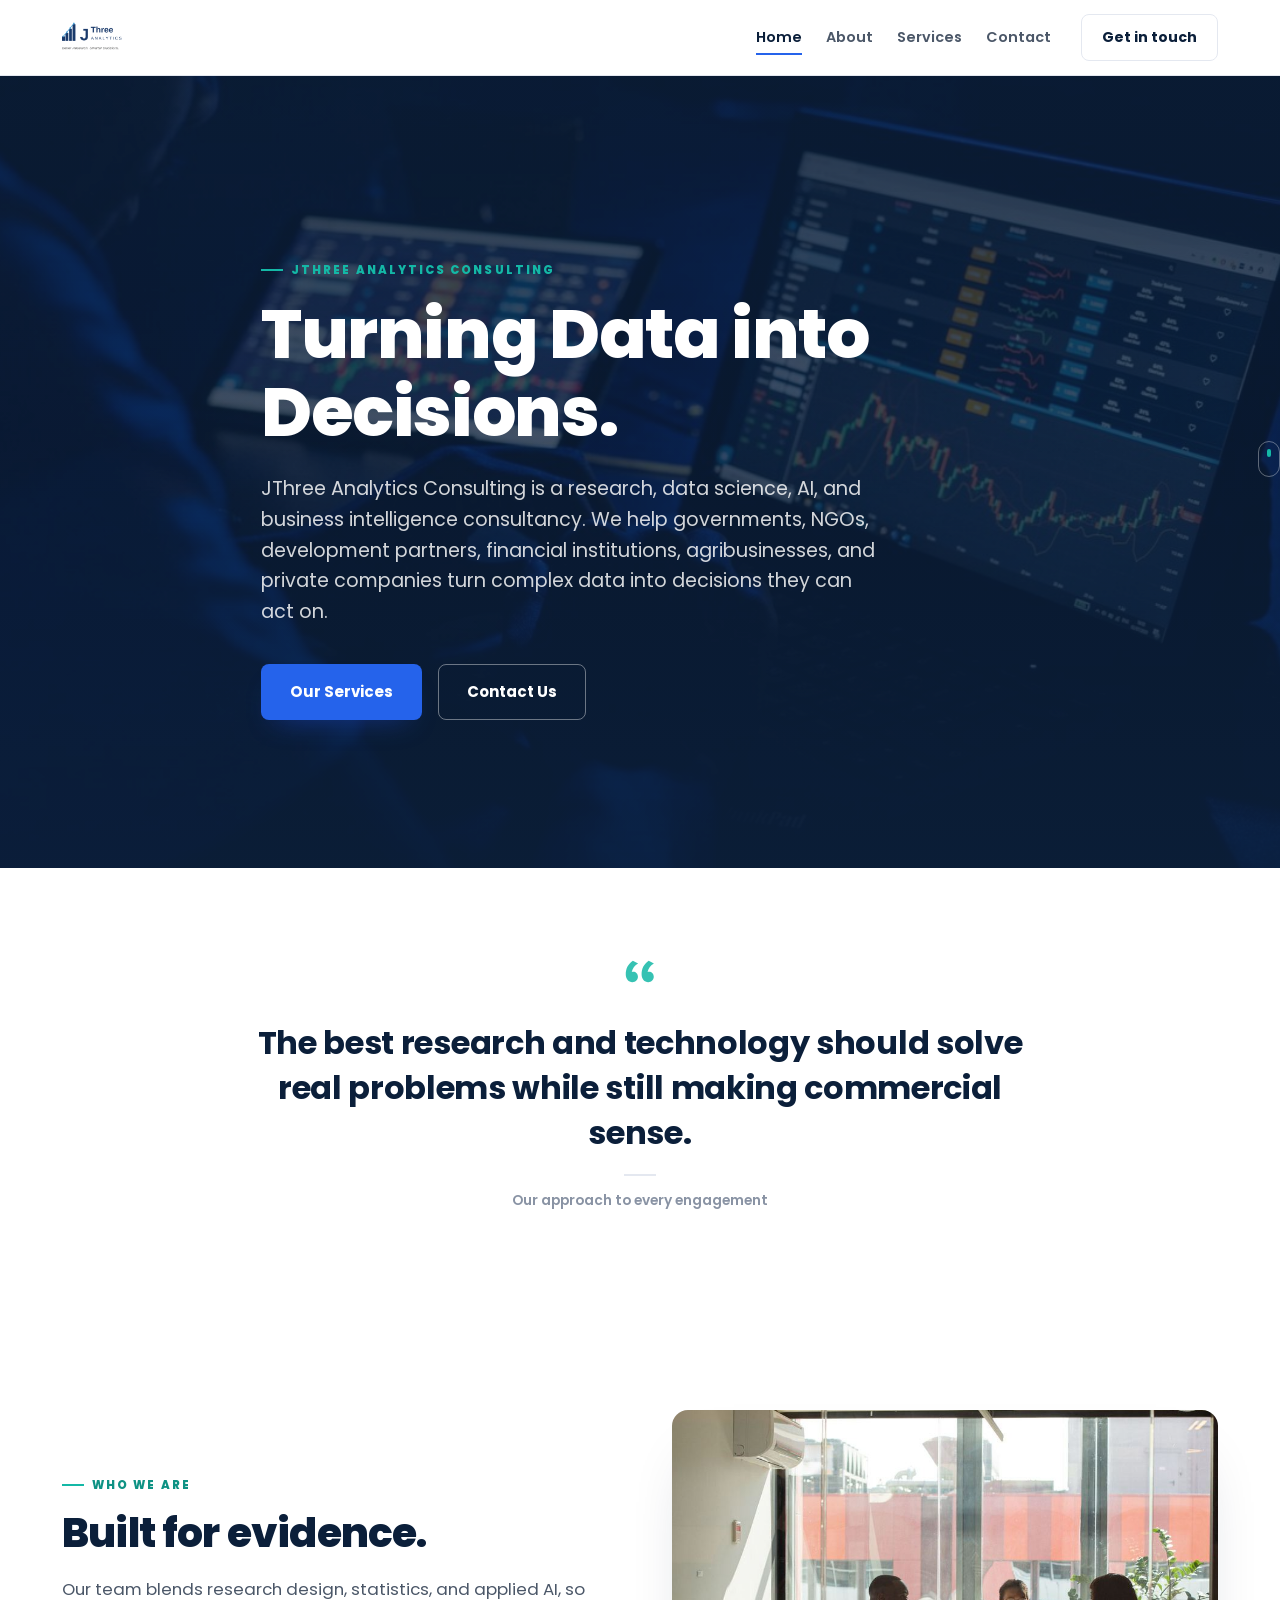
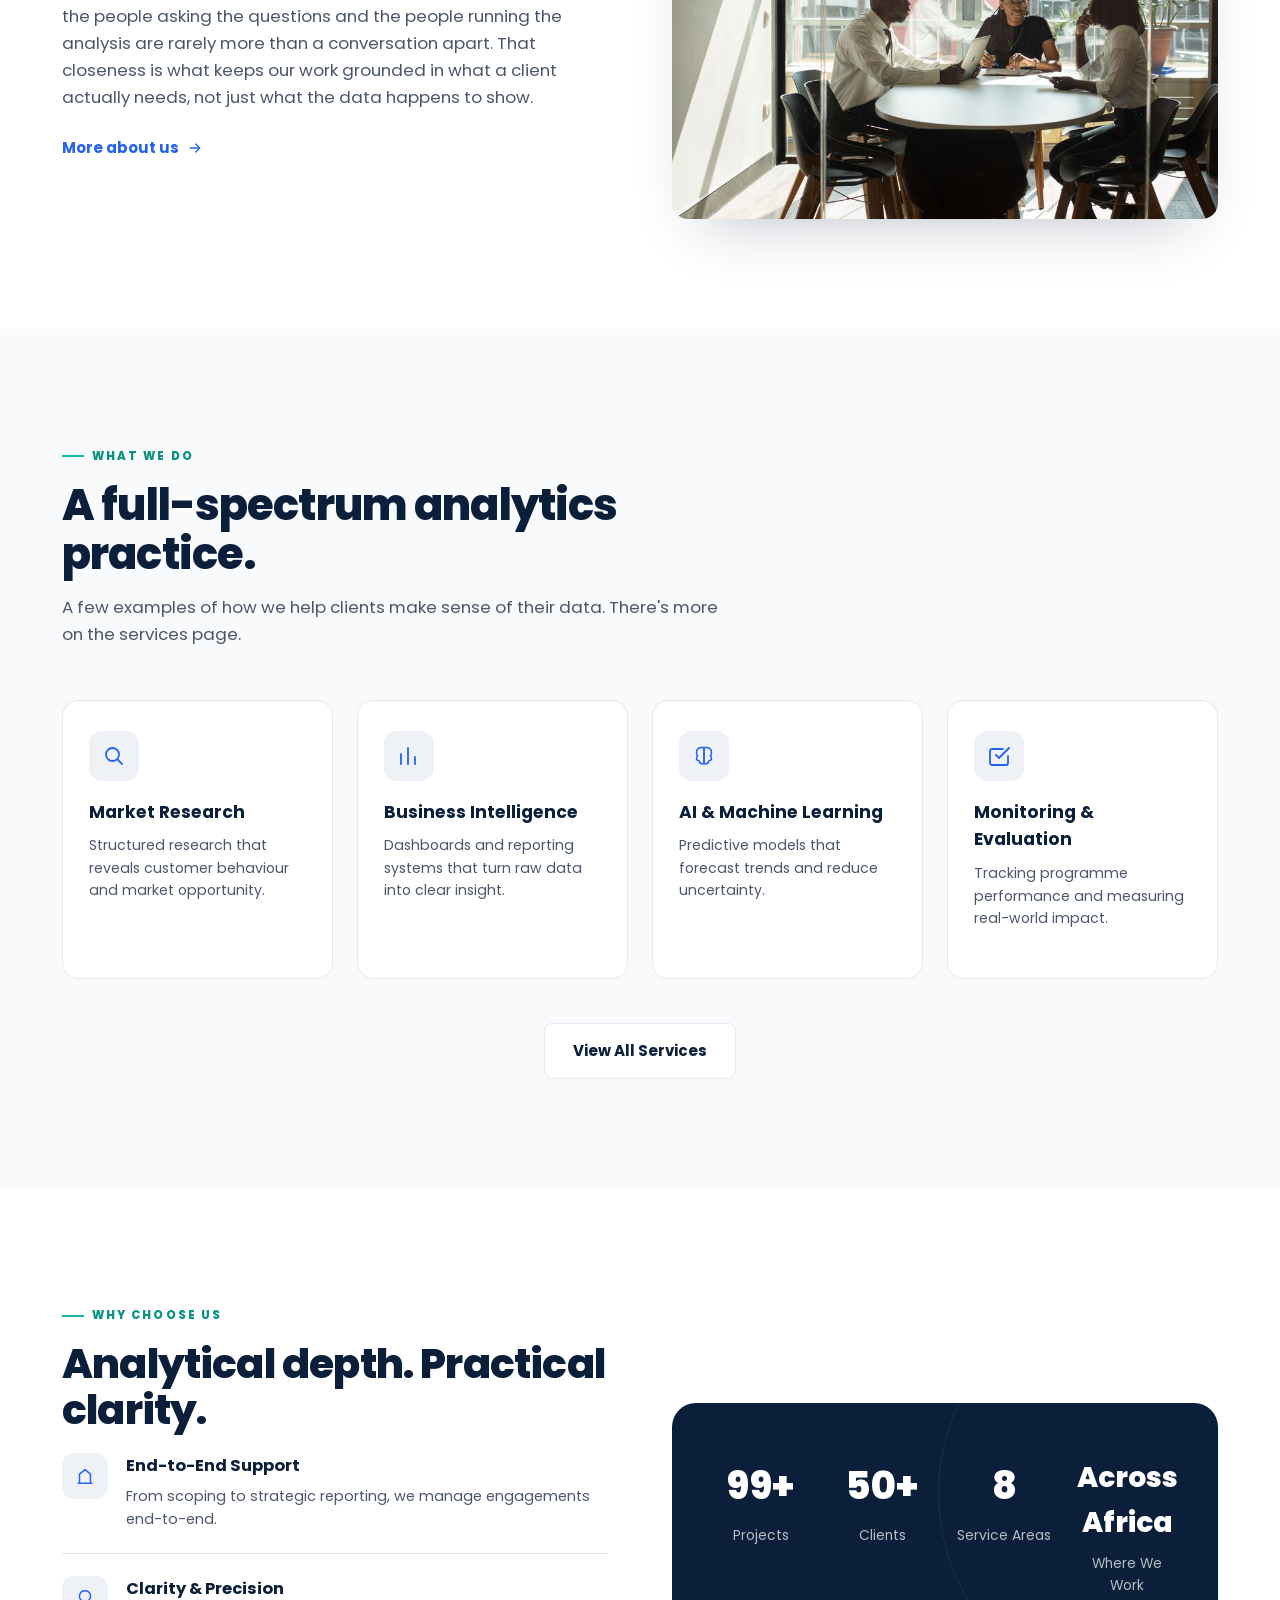
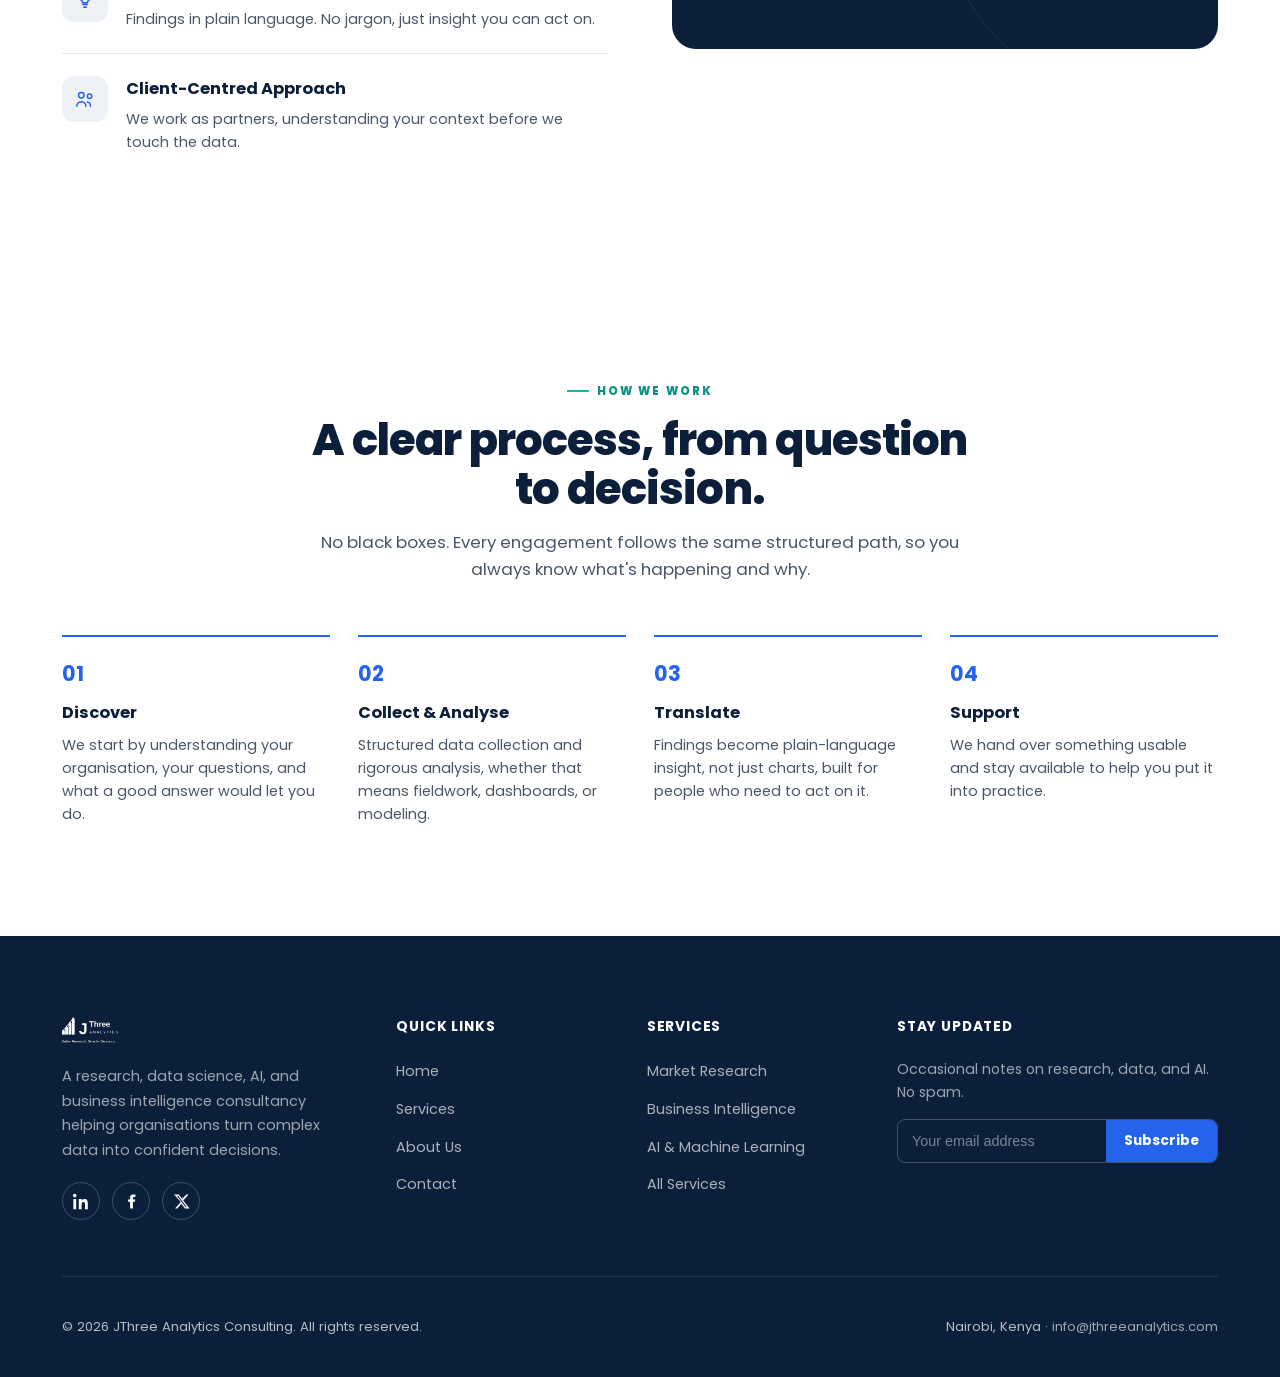
==== commit e0ad2ec7: "Update index.html" ====
--- a/index.html
+++ b/index.html
@@ -258,7 +258,7 @@
         <h4>Stay Updated</h4>
         <p>Occasional notes on research, data, and AI. No spam.</p>
         <form id="newsletterForm" action="https://api.web3forms.com/submit" method="POST">
-          <input type="hidden" name="access_key" value="YOUR_WEB3FORMS_ACCESS_KEY">
+          <input type="hidden" name="access_key" value="2d28f36f-77ca-4967-94b4-065448c7c07d">
           <input type="hidden" name="subject" value="New newsletter signup - JThree Analytics website">
           <input type="hidden" name="from_name" value="JThree Analytics Website">
           <input type="checkbox" name="botcheck" class="hp-field" tabindex="-1" autocomplete="off">
